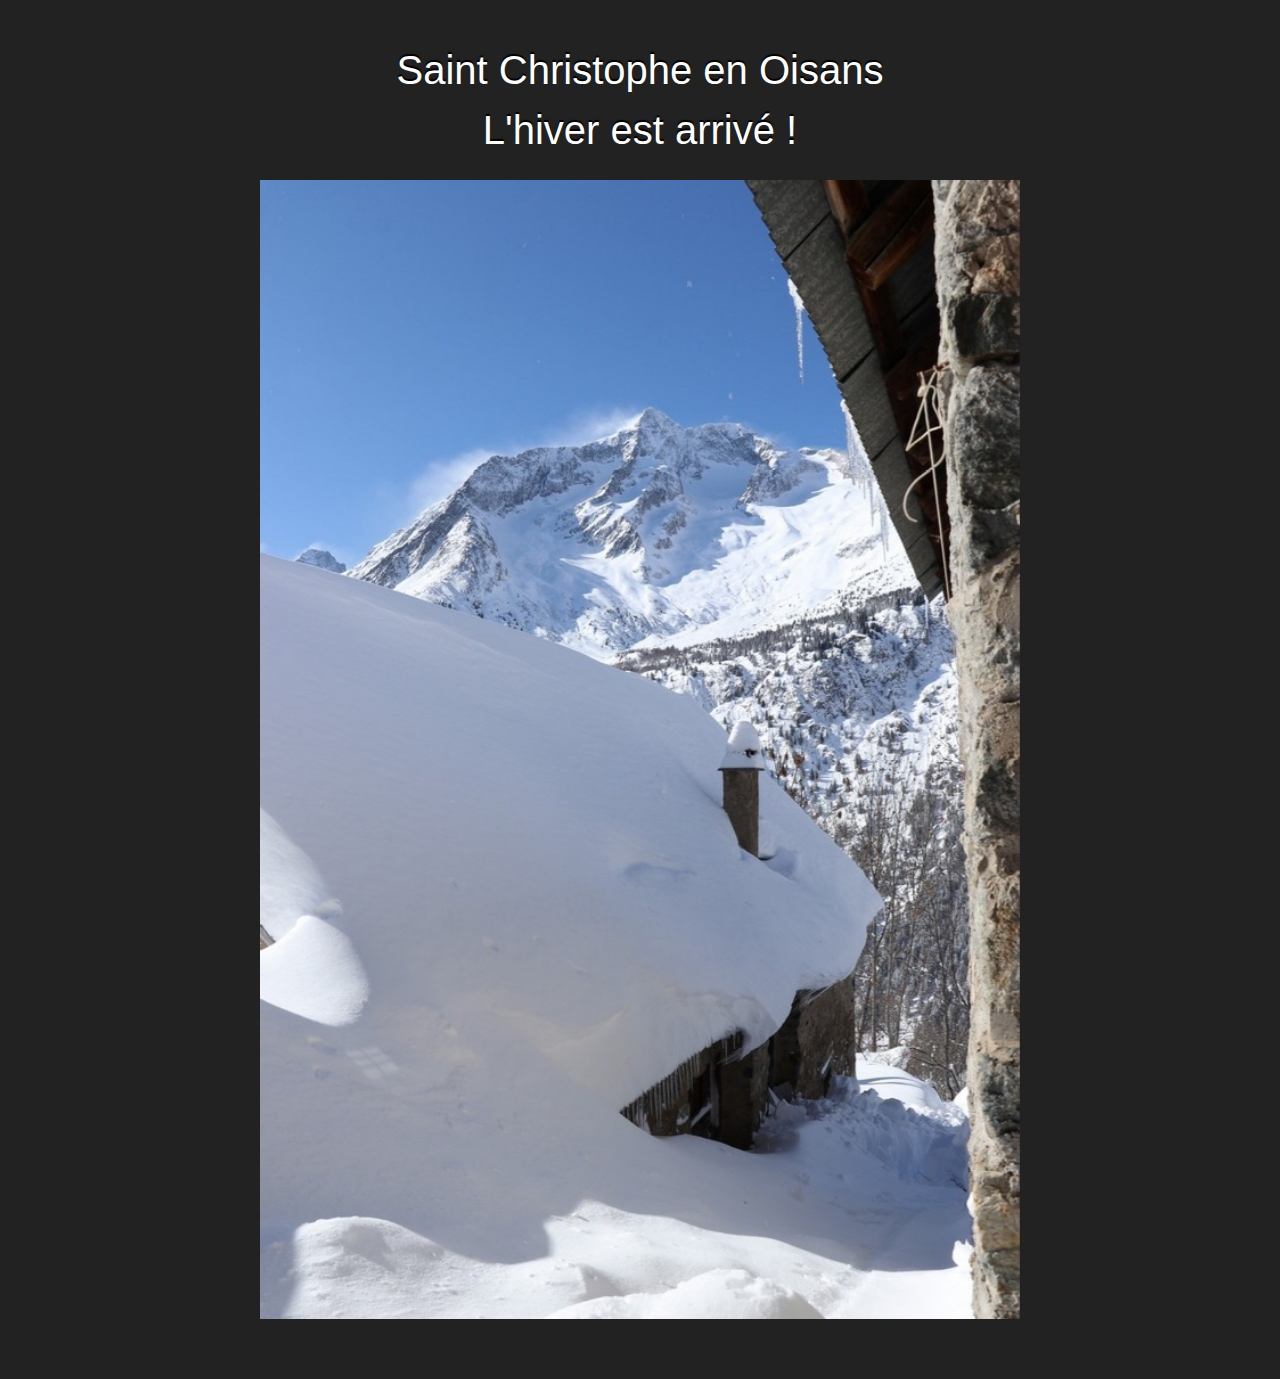
==== index.html @ 2e5fb3c1 "Add files via upload" ====
<!DOCTYPE html>
<html lang="en">
<head>
  <meta charset="utf-8">
  <title>Saint Christophe en Oisans</title>
  <meta name="viewport" content="width=device-width,initial-scale=1">
  <link rel="stylesheet" href="./responsiveslides.css">
  <link rel="stylesheet" href="demo.css">
  <script src="./jquery.min.js"></script>
  <script src="./responsiveslides.min.js"></script>
  <script>
    // You can also use "$(window).load(function() {"
    $(function () {

      // Slideshow 1
      $("#slider1").responsiveSlides({
        maxwidth: 1600,
        speed: 1000,
        timeout: 4000,          // Integer: Time between slide transitions, in milliseconds
      });



    });
  </script>
</head>
<body>
  <div id="wrapper">
    <h1>Saint Christophe en Oisans</h1>
    <h1>L'hiver est arrivé !</h1>
    <br>



    <!-- Slideshow 1 -->
    <ul class="rslides" id="slider1">
      <li><img src="a1.jpg" alt=""></li>
      <li><img src="a2.jpg" alt=""></li>
      <li><img src="a3.jpg" alt=""></li>
      <li><img src="a4.jpg" alt=""></li>
      <li><img src="a5.jpg" alt=""></li>
      <li><img src="a6.jpg" alt=""></li>
      <li><img src="a7.jpg" alt=""></li>
      <li><img src="a8.jpg" alt=""></li>
      <li><img src="a9.jpg" alt=""><p class="caption" style="text-align: center;">LA BURLE !</p></li>
      <li><img src="a10.jpg" alt=""></li>
      <li><img src="a12.jpg" alt=""></li>
      <li><img src="a13.jpg" alt=""></li>
      <li><img src="a13b.jpg" alt=""></li>
      <li><img src="a14.jpg" alt=""></li>
      <li><img src="a15.jpg" alt=""></li>
      <li><img src="a16.jpg" alt=""></li>
      <li><img src="a17.jpg" alt=""></li>
      <li><img src="a18.jpg" alt=""></li>
      <li><img src="a19.jpg" alt=""></li>
      <li><img src="a20.jpg" alt=""></li>
      <li><img src="a21.jpg" alt=""></li>
      <li><img src="a22.jpg" alt=""></li>
      <li><img src="a23.jpg" alt=""></li>
      <li><img src="a24.jpg" alt=""></li>
      <li><img src="a25.jpg" alt=""></li>
      <li><img src="a26.jpg" alt=""></li>
      <li><img src="a27.jpg" alt=""></li>
      <li><img src="a28.jpg" alt=""></li>
      <li><img src="a29.jpg" alt=""></li>
      <li><img src="a30.jpg" alt=""></li>
      <li><img src="a31.jpg" alt=""><p class="caption" style="text-align: center;">On est bien au chaud...</p></li>

    </ul>


</div>
</body>
</html>
---- responsiveslides.css ----
/*! http://responsiveslides.com v1.55 by @viljamis */

.rslides {
  position: relative;
  list-style: none;
  overflow: hidden;
  width: 100%;
  padding: 0;
  margin: 0;
  }

.rslides li {
  -webkit-backface-visibility: hidden;
  position: absolute;
  display: none;
  width: 100%;
  left: 0;
  top: 0;
  }

.rslides li:first-child {
  position: relative;
  display: block;
  float: left;
  }

.rslides img {
  display: block;
  height: auto;
  float: left;
  width: 100%;
  border: 0;
  }
---- demo.css ----
* {
  margin: 0;
  padding: 0;
}

html {
  background: #222 url("images/bg.png") repeat;
}

body {
  _width: 70%;
  color: #888;
  font: 14px/20px Helvetica, Arial, sans-serif;
  margin: 20px auto 0;
  max-width: 800px;
  text-align: center;
  text-shadow: 0 -2px 1px #000;
  -webkit-font-smoothing: antialiased;
  }

h1 {
  font: 40px/60px "Helvetica Neue", Helvetica, Arial, sans-serif;
  color: #fff;
  font-weight: 200;
  }

h2 {
  font: 16px/20px "Helvetica Neue", Helvetica, Arial, sans-serif;
  margin-bottom: 40px;
  }

#wrapper {
  padding: 20px;
  }

p,h3,h4,pre {
  text-align: left;
  max-width: 540px;
  margin: 0 auto 20px;
  }

.rslides {
  margin: 0 auto 40px;
  }

#slider2,
#slider3 {
  box-shadow: none;
  -moz-box-shadow: none;
  -webkit-box-shadow: none;
  margin: 0 auto;
  }

.rslides_tabs {
  list-style: none;
  padding: 0;
  background: rgba(0,0,0,.25);
  box-shadow: 0 0 1px rgba(255,255,255,.3), inset 0 0 5px rgba(0,0,0,1.0);
  -moz-box-shadow: 0 0 1px rgba(255,255,255,.3), inset 0 0 5px rgba(0,0,0,1.0);
  -webkit-box-shadow: 0 0 1px rgba(255,255,255,.3), inset 0 0 5px rgba(0,0,0,1.0);
  font-size: 18px;
  list-style: none;
  margin: 0 auto 50px;
  max-width: 540px;
  padding: 10px 0;
  text-align: center;
  width: 100%;
  }

.rslides_tabs li {
  display: inline;
  float: none;
  margin-right: 1px;
  }

.rslides_tabs a {
  width: auto;
  line-height: 20px;
  padding: 9px 20px;
  height: auto;
  background: transparent;
  display: inline;
  }

.rslides_tabs li:first-child {
  margin-left: 0;
  }

.rslides_tabs .rslides_here a {
  background: rgba(255,255,255,.1);
  color: #fff;
  font-weight: bold;
  }

a {
  color: #fff;
  text-decoration: none;
  }

#download {
  background: #333;
  background: rgba(255,255,255,.1);
  border: 1px solid rgba(255,255,255,.1);
  border-radius: 5px;
  -moz-border-radius: 5px;
  -webkit-border-radius: 5px;
  display: block;
  font-size: 20px;
  font-weight: bold;
  margin: 60px auto;
  max-width: 500px;
  padding: 20px;
  }

#download:hover {
  background: rgba(255,255,255,.15);
  }

.footer {
  font-size: 11px;
  }

/* Callback example */

h3 {
  font: 20px/30px "Helvetica Neue", Helvetica, Arial, sans-serif;
  text-align: center;
  color: #fff;
  }

.events {
  list-style: none;
  }

.callbacks_container {
  margin-bottom: 50px;
  position: relative;
  float: left;
  width: 100%;
  }

.callbacks {
  position: relative;
  list-style: none;
  overflow: hidden;
  width: 100%;
  padding: 0;
  margin: 0;
  }

.callbacks li {
  position: absolute;
  width: 100%;
  left: 0;
  top: 0;
  }

.callbacks img {
  display: block;
  position: relative;
  z-index: 1;
  height: auto;
  width: 100%;
  border: 0;
  }

.callbacks .caption {
  display: block;
  position: absolute;
  z-index: 2;
  font-size: 20px;
  text-shadow: none;
  color: #fff;
  background: #000;
  background: rgba(0,0,0, .8);
  left: 0;
  right: 0;
  bottom: 0;
  padding: 10px 20px;
  margin: 0;
  max-width: none;
  }

.callbacks_nav {
  position: absolute;
  -webkit-tap-highlight-color: rgba(0,0,0,0);
  top: 52%;
  left: 0;
  opacity: 0.7;
  z-index: 3;
  text-indent: -9999px;
  overflow: hidden;
  text-decoration: none;
  height: 61px;
  width: 38px;
  background: transparent url("themes/themes.gif") no-repeat left top;
  margin-top: -45px;
  }

.callbacks_nav:active {
  opacity: 1.0;
  }

.callbacks_nav.next {
  left: auto;
  background-position: right top;
  right: 0;
  }

#slider3-pager a {
  display: inline-block;
}

#slider3-pager img {
  float: left;
}

#slider3-pager .rslides_here a {
  background: transparent;
  box-shadow: 0 0 0 2px #666;
}

#slider3-pager a {
  padding: 0;
}

@media screen and (max-width: 600px) {
  h1 {
    font: 24px/50px "Helvetica Neue", Helvetica, Arial, sans-serif;
    }
  .callbacks_nav {
    top: 47%;
    }
  }
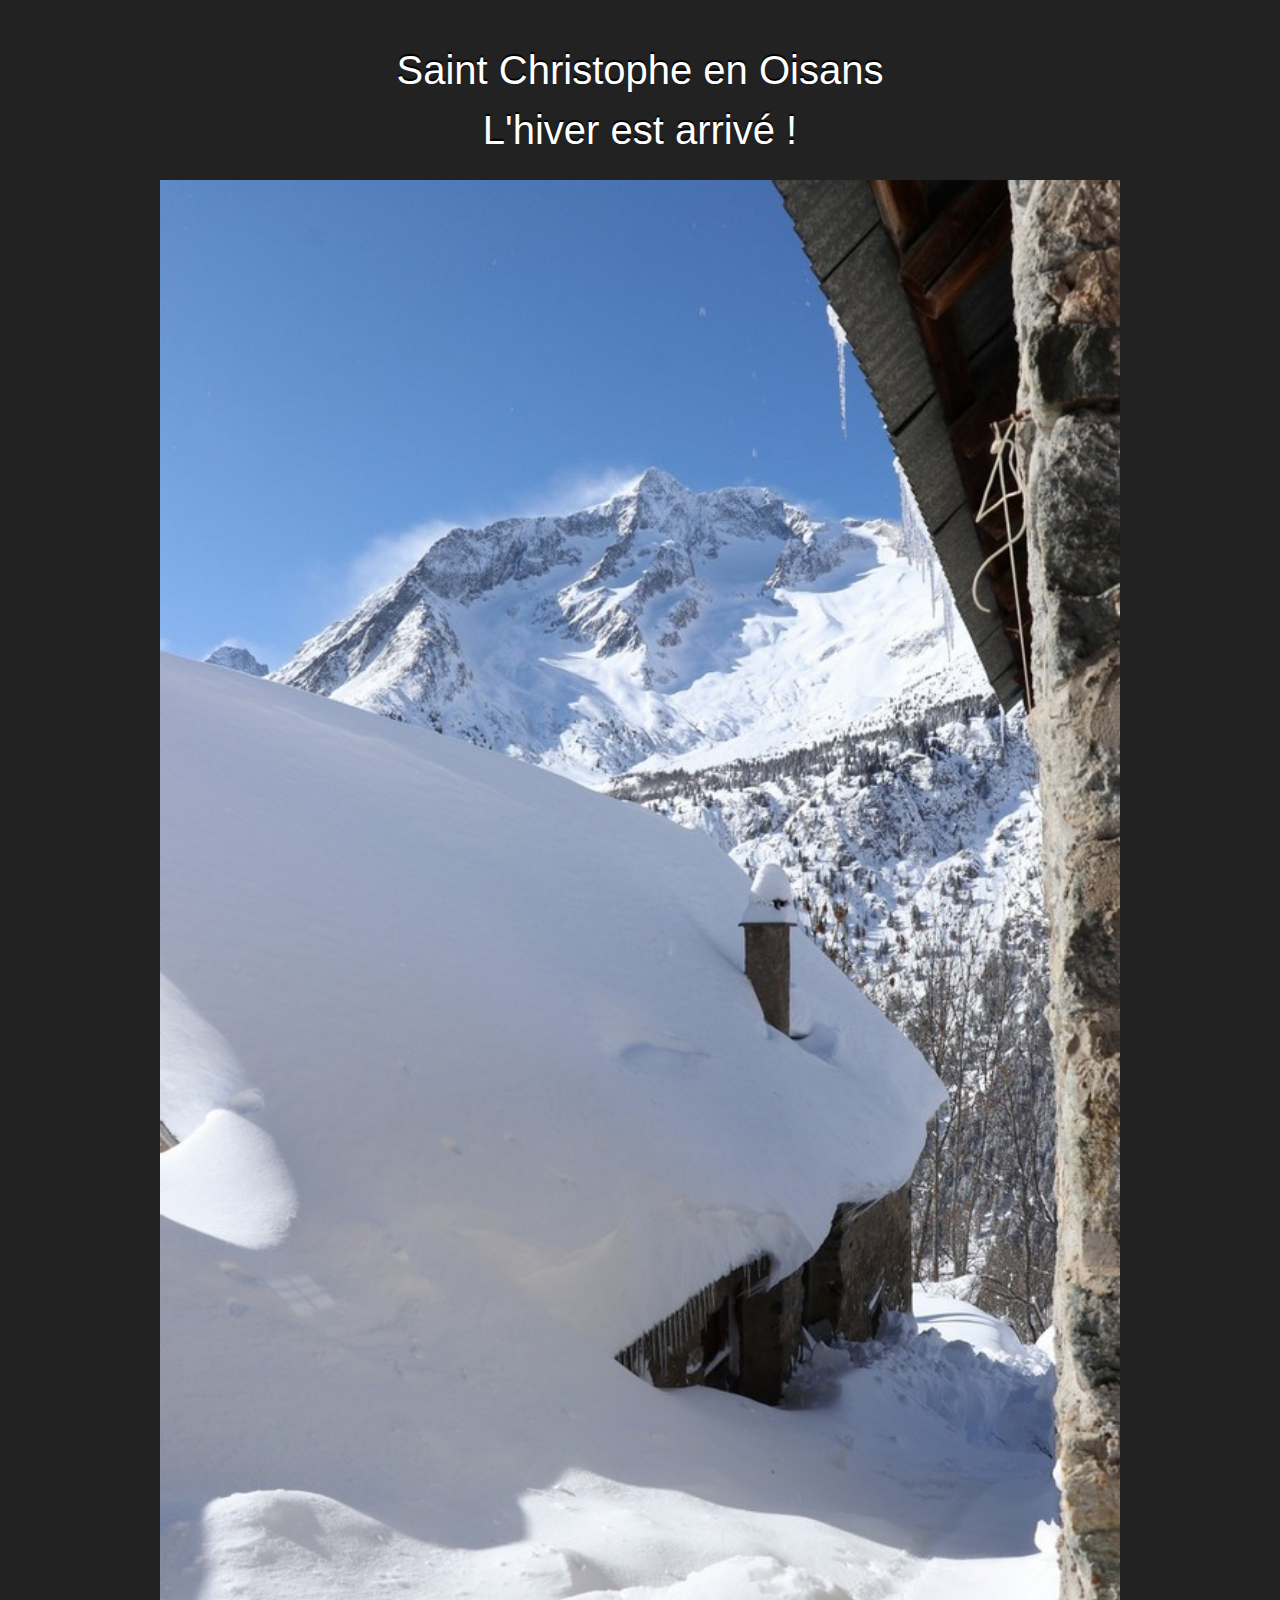
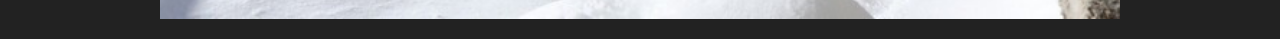
==== commit a3e4aa67: "Add files via upload" ====
--- a/index.html
+++ b/index.html
@@ -1,74 +1,63 @@
-<!DOCTYPE html>
-<html lang="en">
-<head>
-  <meta charset="utf-8">
-  <title>Saint Christophe en Oisans</title>
-  <meta name="viewport" content="width=device-width,initial-scale=1">
-  <link rel="stylesheet" href="./responsiveslides.css">
-  <link rel="stylesheet" href="demo.css">
-  <script src="./jquery.min.js"></script>
-  <script src="./responsiveslides.min.js"></script>
-  <script>
-    // You can also use "$(window).load(function() {"
-    $(function () {
-
-      // Slideshow 1
-      $("#slider1").responsiveSlides({
-        maxwidth: 1600,
-        speed: 1000,
-        timeout: 4000,          // Integer: Time between slide transitions, in milliseconds
-      });
-
-
-
-    });
-  </script>
-</head>
-<body>
-  <div id="wrapper">
-    <h1>Saint Christophe en Oisans</h1>
-    <h1>L'hiver est arrivé !</h1>
-    <br>
-
-
-
-    <!-- Slideshow 1 -->
-    <ul class="rslides" id="slider1">
-      <li><img src="a1.jpg" alt=""></li>
-      <li><img src="a2.jpg" alt=""></li>
-      <li><img src="a3.jpg" alt=""></li>
-      <li><img src="a4.jpg" alt=""></li>
-      <li><img src="a5.jpg" alt=""></li>
-      <li><img src="a6.jpg" alt=""></li>
-      <li><img src="a7.jpg" alt=""></li>
-      <li><img src="a8.jpg" alt=""></li>
-      <li><img src="a9.jpg" alt=""><p class="caption" style="text-align: center;">LA BURLE !</p></li>
-      <li><img src="a10.jpg" alt=""></li>
-      <li><img src="a12.jpg" alt=""></li>
-      <li><img src="a13.jpg" alt=""></li>
-      <li><img src="a13b.jpg" alt=""></li>
-      <li><img src="a14.jpg" alt=""></li>
-      <li><img src="a15.jpg" alt=""></li>
-      <li><img src="a16.jpg" alt=""></li>
-      <li><img src="a17.jpg" alt=""></li>
-      <li><img src="a18.jpg" alt=""></li>
-      <li><img src="a19.jpg" alt=""></li>
-      <li><img src="a20.jpg" alt=""></li>
-      <li><img src="a21.jpg" alt=""></li>
-      <li><img src="a22.jpg" alt=""></li>
-      <li><img src="a23.jpg" alt=""></li>
-      <li><img src="a24.jpg" alt=""></li>
-      <li><img src="a25.jpg" alt=""></li>
-      <li><img src="a26.jpg" alt=""></li>
-      <li><img src="a27.jpg" alt=""></li>
-      <li><img src="a28.jpg" alt=""></li>
-      <li><img src="a29.jpg" alt=""></li>
-      <li><img src="a30.jpg" alt=""></li>
-      <li><img src="a31.jpg" alt=""><p class="caption" style="text-align: center;">On est bien au chaud...</p></li>
-
-    </ul>
-
-
-</div>
-</body>
-</html>
+<!DOCTYPE html>
+<html lang="en">
+<head>
+    <meta charset="UTF-8">
+    <meta name="viewport" content="width=device-width, initial-scale=1.0">
+    <link rel="stylesheet" href="style.css">
+    <script src="./jquery.min.js"></script>
+    <script src="./responsiveslides.min.js"></script>
+    <title>Document</title>
+    <script>
+          $(function () {
+
+            // Slideshow 1
+            $("#slider1").responsiveSlides({
+              maxwidth: 960,
+              speed: 1000,
+              timeout: 4000          // Integer: Time between slide transitions, in milliseconds
+            });
+        });
+            </script>
+</head>
+<body>
+    <div id="wrapper">
+    <h1>Saint Christophe en Oisans</h1>
+    <h1>L'hiver est arrivé !</h1>
+    <br>
+
+
+          <!-- Slideshow 1 -->
+    <ul class="rslides" id="slider1">
+      <li><img src="images/a1.jpg" alt=""></li>
+      <li><img src="images/a2.jpg" alt=""></li>
+      <li><img src="images/a3.jpg" alt=""></li>
+      <li><img src="images/a4.jpg" alt=""></li>
+      <li><img src="images/a5.jpg" alt=""></li>
+      <li><img src="images/a6.jpg" alt=""></li>
+      <li><img src="images/a8.jpg" alt=""></li>
+      <li><img src="images/a9.jpg" alt=""><p class="caption" style="text-align: center;">LA BURLE !</p></li>
+      <li><img src="images/a10.jpg" alt=""></li>
+      <li><img src="images/a12.jpg" alt=""></li>
+      <li><img src="images/a13.jpg" alt=""></li>
+      <li><img src="images/a14.jpg" alt=""></li>
+      <li><img src="images/a15.jpg" alt=""></li>
+      <li><img src="images/a16.jpg" alt=""></li>
+      <li><img src="images/a17.jpg" alt=""></li>
+      <li><img src="images/a18.jpg" alt=""></li>
+      <li><img src="images/a19.jpg" alt=""></li>
+      <li><img src="images/a20.jpg" alt=""></li>
+      <li><img src="images/a21.jpg" alt=""></li>
+      <li><img src="images/a22.jpg" alt=""></li>
+      <li><img src="images/a23.jpg" alt=""></li>
+      <li><img src="images/a24.jpg" alt=""></li>
+      <li><img src="images/a25.jpg" alt=""></li>
+      <li><img src="images/a26.jpg" alt=""></li>
+      <li><img src="images/a28.jpg" alt=""></li>
+      <li><img src="images/a29.jpg" alt=""></li>
+      <li><img src="images/a30.jpg" alt=""></li>
+      <li><img src="images/a31.jpg" alt=""><p class="caption" style="text-align: center;">On est bien au chaud...</p></li>
+
+    </ul>
+</div>
+</body>
+</html>--- a/style.css
+++ b/style.css
@@ -0,0 +1,79 @@
+
+* {
+    margin: 0;
+    padding: 0;
+  }
+  
+  html {
+    background: #222;
+  }
+  
+  body {
+    _width: 70%;
+    color: #888;
+    font: 14px/20px Helvetica, Arial, sans-serif;
+    margin: 20px auto 0;
+    max-width: 1200px;
+    text-align: center;
+    text-shadow: 0 -2px 1px #000;
+    -webkit-font-smoothing: antialiased;
+    }
+
+  h1 {
+    font: 40px/60px "Helvetica Neue", Helvetica, Arial, sans-serif;
+    color: #fff;
+    font-weight: 200;
+    }
+  
+  h2 {
+    font: 16px/20px "Helvetica Neue", Helvetica, Arial, sans-serif;
+    margin-bottom: 40px;
+    }
+#wrapper {
+    padding: 20px;
+        }
+
+.rslides {
+    position: relative;
+    list-style: none;
+    overflow: hidden;
+    width: 100%;
+    padding: 0;
+    margin: 0;
+    }
+    #slider1 {
+        box-shadow: none;
+        -moz-box-shadow: none;
+        -webkit-box-shadow: none;
+        margin: 0 auto;
+        }
+  .rslides li {
+    position: absolute;
+    display: none;
+    width: 100%;
+    left: 0;
+    top: 0;
+    }
+  
+  .rslides li:first-child {
+    position: relative;
+    display: block;
+    float: left;
+    }
+  
+  .rslides img {
+    display: block;
+    height: auto;
+    float: left;
+    width: 100%;
+    border: 0;
+        height: 100%;
+
+    }
+
+
+    @media screen and (max-width: 600px) {
+        h1 {
+          font: 24px/50px "Helvetica Neue", Helvetica, Arial, sans-serif;
+          }
+        }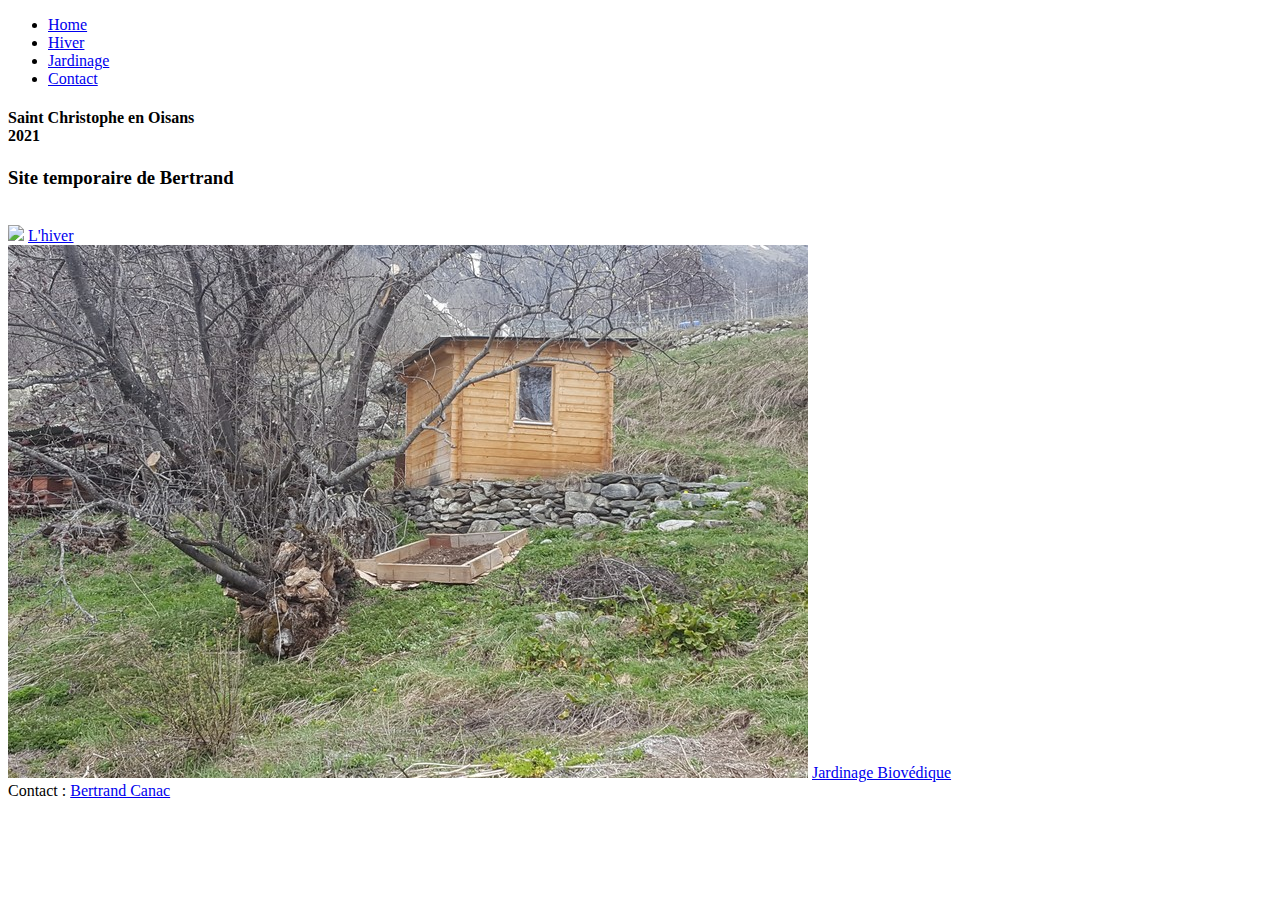
==== commit cbe98013: "Add files via upload" ====
--- a/index.html
+++ b/index.html
@@ -1,63 +1,85 @@
-<!DOCTYPE html>
-<html lang="en">
-<head>
-    <meta charset="UTF-8">
-    <meta name="viewport" content="width=device-width, initial-scale=1.0">
-    <link rel="stylesheet" href="style.css">
-    <script src="./jquery.min.js"></script>
-    <script src="./responsiveslides.min.js"></script>
-    <title>Document</title>
-    <script>
-          $(function () {
-
-            // Slideshow 1
-            $("#slider1").responsiveSlides({
-              maxwidth: 960,
-              speed: 1000,
-              timeout: 4000          // Integer: Time between slide transitions, in milliseconds
-            });
-        });
-            </script>
-</head>
-<body>
-    <div id="wrapper">
-    <h1>Saint Christophe en Oisans</h1>
-    <h1>L'hiver est arrivé !</h1>
-    <br>
-
-
-          <!-- Slideshow 1 -->
-    <ul class="rslides" id="slider1">
-      <li><img src="images/a1.jpg" alt=""></li>
-      <li><img src="images/a2.jpg" alt=""></li>
-      <li><img src="images/a3.jpg" alt=""></li>
-      <li><img src="images/a4.jpg" alt=""></li>
-      <li><img src="images/a5.jpg" alt=""></li>
-      <li><img src="images/a6.jpg" alt=""></li>
-      <li><img src="images/a8.jpg" alt=""></li>
-      <li><img src="images/a9.jpg" alt=""><p class="caption" style="text-align: center;">LA BURLE !</p></li>
-      <li><img src="images/a10.jpg" alt=""></li>
-      <li><img src="images/a12.jpg" alt=""></li>
-      <li><img src="images/a13.jpg" alt=""></li>
-      <li><img src="images/a14.jpg" alt=""></li>
-      <li><img src="images/a15.jpg" alt=""></li>
-      <li><img src="images/a16.jpg" alt=""></li>
-      <li><img src="images/a17.jpg" alt=""></li>
-      <li><img src="images/a18.jpg" alt=""></li>
-      <li><img src="images/a19.jpg" alt=""></li>
-      <li><img src="images/a20.jpg" alt=""></li>
-      <li><img src="images/a21.jpg" alt=""></li>
-      <li><img src="images/a22.jpg" alt=""></li>
-      <li><img src="images/a23.jpg" alt=""></li>
-      <li><img src="images/a24.jpg" alt=""></li>
-      <li><img src="images/a25.jpg" alt=""></li>
-      <li><img src="images/a26.jpg" alt=""></li>
-      <li><img src="images/a28.jpg" alt=""></li>
-      <li><img src="images/a29.jpg" alt=""></li>
-      <li><img src="images/a30.jpg" alt=""></li>
-      <li><img src="images/a31.jpg" alt=""><p class="caption" style="text-align: center;">On est bien au chaud...</p></li>
-
-    </ul>
-</div>
-</body>
-</html>+<!DOCTYPE html>
+<html lang="en">
+<head>
+
+  <!-- Basic Page Needs
+  –––––––––––––––––––––––––––––––––––––––––––––––––– -->
+  <meta charset="utf-8">
+  <title>Bertrand</title>
+  <meta name="description" content="">
+  <meta name="author" content="">
+
+  <!-- Mobile Specific Metas
+  –––––––––––––––––––––––––––––––––––––––––––––––––– -->
+  <meta name="viewport" content="width=device-width, initial-scale=1">
+
+  <!-- FONT
+  –––––––––––––––––––––––––––––––––––––––––––––––––– -->
+  <link href="//fonts.googleapis.com/css?family=Raleway:400,300,600" rel="stylesheet" type="text/css">
+
+  <!-- CSS
+  –––––––––––––––––––––––––––––––––––––––––––––––––– -->
+  <link rel="stylesheet" href="css/normalize.css">
+  <link rel="stylesheet" href="css/skeleton.css">
+  <link rel="stylesheet" href="css/style.css">
+
+  <!-- Favicon
+  –––––––––––––––––––––––––––––––––––––––––––––––––– -->
+  <link rel="icon" type="image/png" href="images/favicon.png">
+
+</head>
+<body>
+
+  <!-- Primary Page Layout
+  –––––––––––––––––––––––––––––––––––––––––––––––––– -->
+  <!-- <div class="container">
+    <div class="row">
+      <div class="one-half column" style="margin-top: 25%">
+        <h4>Basic Page</h4>
+        <p>This index.html page is a placeholder with the CSS, font and favicon. It's just waiting for you to add some content! If you need some help hit up the <a href="http://www.getskeleton.com">Skeleton documentation</a>.</p>
+      </div>
+    </div>
+  </div> -->
+  <header>
+<div class="container">
+    <!--Navigation-->
+    <div class="band navigation">
+      <nav class="container primary">
+          <div class="twelve columns">
+              <ul>
+                  <li><a href="index.html">Home</a></li>
+                  <li><a href="hiver.html">Hiver</a></li>
+                  <li><a href="jardin.html">Jardinage</a></li>
+                  <li><a href="#">Contact</a></li>
+              </ul>
+          </div>
+      </nav>
+  </div>
+      <div class="row">
+          <h4 class="hero-heading">Saint Christophe en Oisans
+            <br>2021</h4>
+          </div>
+    </header>
+  </div>
+
+<h3 class="titre">Site temporaire de Bertrand</h3>
+<br>
+    <div class="container">
+      <div class="row">
+        <div class="one-half column">
+          <img class="u-max-full-width" src="images/h1.jpg">
+          <a href="hiver.html">L'hiver</a>
+        </div>
+        <div class="one-half column">
+          <img class="u-max-full-width" src="images/j4_cr.jpg">
+          <a href="jardin.html">Jardinage Biovédique</a>
+        </div>
+      </div>
+  </div>
+  <footer>
+    Contact : <a href="mailto:bertos@gmx.com">Bertrand Canac</a>
+  </footer>
+<!-- End Document
+  –––––––––––––––––––––––––––––––––––––––––––––––––– -->
+</body>
+</html>
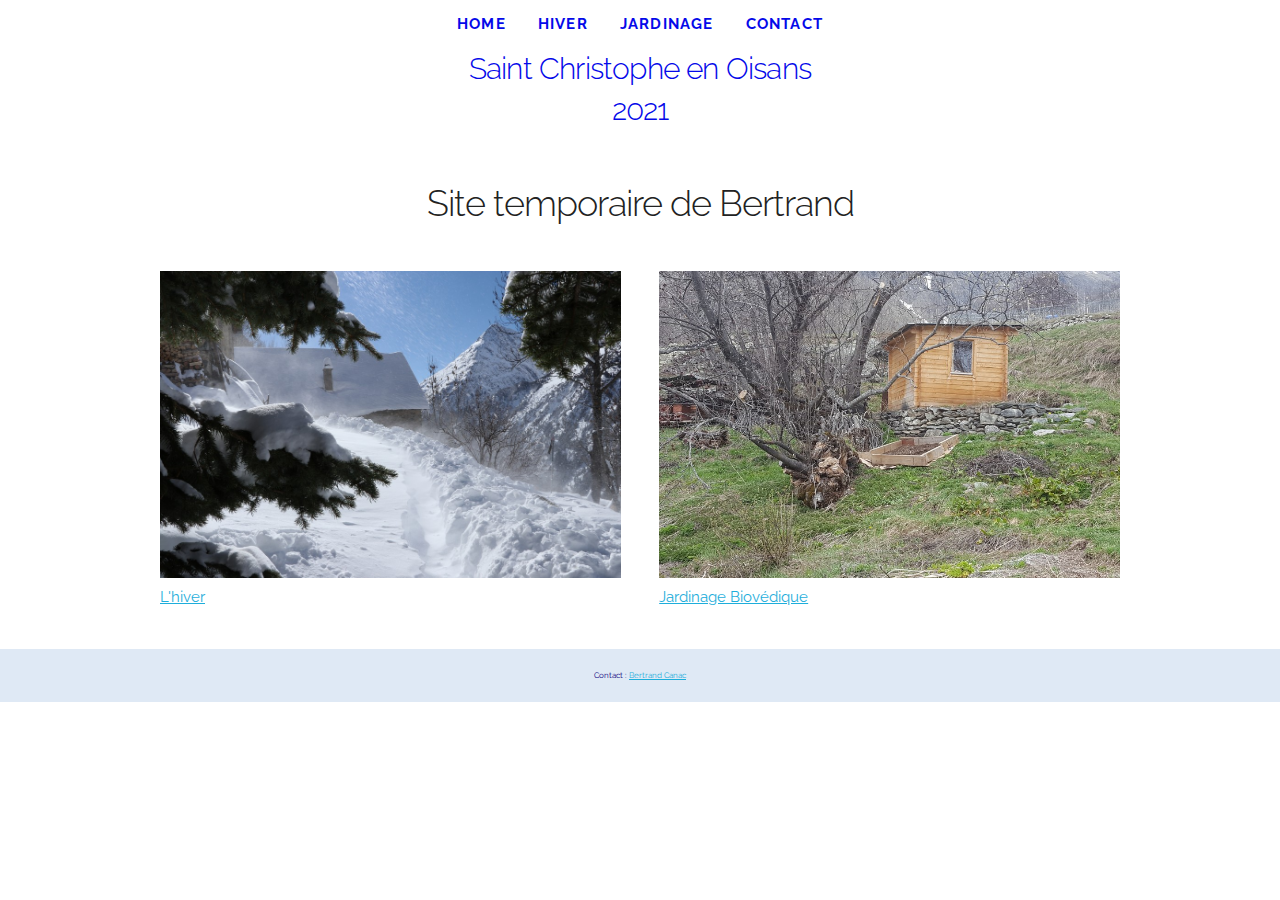
==== commit 646e94fc: "Update index.html" ====
--- a/index.html
+++ b/index.html
@@ -67,7 +67,7 @@
     <div class="container">
       <div class="row">
         <div class="one-half column">
-          <img class="u-max-full-width" src="images/h1.jpg">
+          <img class="u-max-full-width" src="images/a21.jpg">
           <a href="hiver.html">L'hiver</a>
         </div>
         <div class="one-half column">
--- a/css/skeleton.css
+++ b/css/skeleton.css
@@ -0,0 +1,418 @@
+/*
+* Skeleton V2.0.4
+* Copyright 2014, Dave Gamache
+* www.getskeleton.com
+* Free to use under the MIT license.
+* http://www.opensource.org/licenses/mit-license.php
+* 12/29/2014
+*/
+
+
+/* Table of contents
+––––––––––––––––––––––––––––––––––––––––––––––––––
+- Grid
+- Base Styles
+- Typography
+- Links
+- Buttons
+- Forms
+- Lists
+- Code
+- Tables
+- Spacing
+- Utilities
+- Clearing
+- Media Queries
+*/
+
+
+/* Grid
+–––––––––––––––––––––––––––––––––––––––––––––––––– */
+.container {
+  position: relative;
+  width: 100%;
+  max-width: 960px;
+  margin: 0 auto;
+  padding: 0 20px;
+  box-sizing: border-box; }
+.column,
+.columns {
+  width: 100%;
+  float: left;
+  box-sizing: border-box; }
+
+/* For devices larger than 400px */
+@media (min-width: 400px) {
+  .container {
+    width: 85%;
+    padding: 0; }
+}
+
+/* For devices larger than 550px */
+@media (min-width: 550px) {
+  .container {
+    width: 80%; }
+  .column,
+  .columns {
+    margin-left: 4%; }
+  .column:first-child,
+  .columns:first-child {
+    margin-left: 0; }
+
+  .one.column,
+  .one.columns                    { width: 4.66666666667%; }
+  .two.columns                    { width: 13.3333333333%; }
+  .three.columns                  { width: 22%;            }
+  .four.columns                   { width: 30.6666666667%; }
+  .five.columns                   { width: 39.3333333333%; }
+  .six.columns                    { width: 48%;            }
+  .seven.columns                  { width: 56.6666666667%; }
+  .eight.columns                  { width: 65.3333333333%; }
+  .nine.columns                   { width: 74.0%;          }
+  .ten.columns                    { width: 82.6666666667%; }
+  .eleven.columns                 { width: 91.3333333333%; }
+  .twelve.columns                 { width: 100%; margin-left: 0; }
+
+  .one-third.column               { width: 30.6666666667%; }
+  .two-thirds.column              { width: 65.3333333333%; }
+
+  .one-half.column                { width: 48%; }
+
+  /* Offsets */
+  .offset-by-one.column,
+  .offset-by-one.columns          { margin-left: 8.66666666667%; }
+  .offset-by-two.column,
+  .offset-by-two.columns          { margin-left: 17.3333333333%; }
+  .offset-by-three.column,
+  .offset-by-three.columns        { margin-left: 26%;            }
+  .offset-by-four.column,
+  .offset-by-four.columns         { margin-left: 34.6666666667%; }
+  .offset-by-five.column,
+  .offset-by-five.columns         { margin-left: 43.3333333333%; }
+  .offset-by-six.column,
+  .offset-by-six.columns          { margin-left: 52%;            }
+  .offset-by-seven.column,
+  .offset-by-seven.columns        { margin-left: 60.6666666667%; }
+  .offset-by-eight.column,
+  .offset-by-eight.columns        { margin-left: 69.3333333333%; }
+  .offset-by-nine.column,
+  .offset-by-nine.columns         { margin-left: 78.0%;          }
+  .offset-by-ten.column,
+  .offset-by-ten.columns          { margin-left: 86.6666666667%; }
+  .offset-by-eleven.column,
+  .offset-by-eleven.columns       { margin-left: 95.3333333333%; }
+
+  .offset-by-one-third.column,
+  .offset-by-one-third.columns    { margin-left: 34.6666666667%; }
+  .offset-by-two-thirds.column,
+  .offset-by-two-thirds.columns   { margin-left: 69.3333333333%; }
+
+  .offset-by-one-half.column,
+  .offset-by-one-half.columns     { margin-left: 52%; }
+
+}
+
+
+/* Base Styles
+–––––––––––––––––––––––––––––––––––––––––––––––––– */
+/* NOTE
+html is set to 62.5% so that all the REM measurements throughout Skeleton
+are based on 10px sizing. So basically 1.5rem = 15px :) */
+html {
+  font-size: 62.5%; }
+body {
+  font-size: 1.5em; /* currently ems cause chrome bug misinterpreting rems on body element */
+  line-height: 1.6;
+  font-weight: 400;
+  font-family: "Raleway", "HelveticaNeue", "Helvetica Neue", Helvetica, Arial, sans-serif;
+  color: #222; }
+
+
+/* Typography
+–––––––––––––––––––––––––––––––––––––––––––––––––– */
+h1, h2, h3, h4, h5, h6 {
+  margin-top: 0;
+  margin-bottom: 2rem;
+  font-weight: 300; }
+h1 { font-size: 4.0rem; line-height: 1.2;  letter-spacing: -.1rem;}
+h2 { font-size: 3.6rem; line-height: 1.25; letter-spacing: -.1rem; }
+h3 { font-size: 3.0rem; line-height: 1.3;  letter-spacing: -.1rem; }
+h4 { font-size: 2.4rem; line-height: 1.35; letter-spacing: -.08rem; }
+h5 { font-size: 1.8rem; line-height: 1.5;  letter-spacing: -.05rem; }
+h6 { font-size: 1.5rem; line-height: 1.6;  letter-spacing: 0; }
+
+/* Larger than phablet */
+@media (min-width: 550px) {
+  h1 { font-size: 5.0rem; }
+  h2 { font-size: 4.2rem; }
+  h3 { font-size: 3.6rem; }
+  h4 { font-size: 3.0rem; }
+  h5 { font-size: 2.4rem; }
+  h6 { font-size: 1.5rem; }
+}
+
+p {
+  margin-top: 0; }
+
+
+/* Links
+–––––––––––––––––––––––––––––––––––––––––––––––––– */
+a {
+  color: #1EAEDB; }
+a:hover {
+  color: #0FA0CE; }
+
+
+/* Buttons
+–––––––––––––––––––––––––––––––––––––––––––––––––– */
+.button,
+button,
+input[type="submit"],
+input[type="reset"],
+input[type="button"] {
+  display: inline-block;
+  height: 38px;
+  padding: 0 30px;
+  color: #555;
+  text-align: center;
+  font-size: 11px;
+  font-weight: 600;
+  line-height: 38px;
+  letter-spacing: .1rem;
+  text-transform: uppercase;
+  text-decoration: none;
+  white-space: nowrap;
+  background-color: transparent;
+  border-radius: 4px;
+  border: 1px solid #bbb;
+  cursor: pointer;
+  box-sizing: border-box; }
+.button:hover,
+button:hover,
+input[type="submit"]:hover,
+input[type="reset"]:hover,
+input[type="button"]:hover,
+.button:focus,
+button:focus,
+input[type="submit"]:focus,
+input[type="reset"]:focus,
+input[type="button"]:focus {
+  color: #333;
+  border-color: #888;
+  outline: 0; }
+.button.button-primary,
+button.button-primary,
+input[type="submit"].button-primary,
+input[type="reset"].button-primary,
+input[type="button"].button-primary {
+  color: #FFF;
+  background-color: #33C3F0;
+  border-color: #33C3F0; }
+.button.button-primary:hover,
+button.button-primary:hover,
+input[type="submit"].button-primary:hover,
+input[type="reset"].button-primary:hover,
+input[type="button"].button-primary:hover,
+.button.button-primary:focus,
+button.button-primary:focus,
+input[type="submit"].button-primary:focus,
+input[type="reset"].button-primary:focus,
+input[type="button"].button-primary:focus {
+  color: #FFF;
+  background-color: #1EAEDB;
+  border-color: #1EAEDB; }
+
+
+/* Forms
+–––––––––––––––––––––––––––––––––––––––––––––––––– */
+input[type="email"],
+input[type="number"],
+input[type="search"],
+input[type="text"],
+input[type="tel"],
+input[type="url"],
+input[type="password"],
+textarea,
+select {
+  height: 38px;
+  padding: 6px 10px; /* The 6px vertically centers text on FF, ignored by Webkit */
+  background-color: #fff;
+  border: 1px solid #D1D1D1;
+  border-radius: 4px;
+  box-shadow: none;
+  box-sizing: border-box; }
+/* Removes awkward default styles on some inputs for iOS */
+input[type="email"],
+input[type="number"],
+input[type="search"],
+input[type="text"],
+input[type="tel"],
+input[type="url"],
+input[type="password"],
+textarea {
+  -webkit-appearance: none;
+     -moz-appearance: none;
+          appearance: none; }
+textarea {
+  min-height: 65px;
+  padding-top: 6px;
+  padding-bottom: 6px; }
+input[type="email"]:focus,
+input[type="number"]:focus,
+input[type="search"]:focus,
+input[type="text"]:focus,
+input[type="tel"]:focus,
+input[type="url"]:focus,
+input[type="password"]:focus,
+textarea:focus,
+select:focus {
+  border: 1px solid #33C3F0;
+  outline: 0; }
+label,
+legend {
+  display: block;
+  margin-bottom: .5rem;
+  font-weight: 600; }
+fieldset {
+  padding: 0;
+  border-width: 0; }
+input[type="checkbox"],
+input[type="radio"] {
+  display: inline; }
+label > .label-body {
+  display: inline-block;
+  margin-left: .5rem;
+  font-weight: normal; }
+
+
+/* Lists
+–––––––––––––––––––––––––––––––––––––––––––––––––– */
+ul {
+  list-style: circle inside; }
+ol {
+  list-style: decimal inside; }
+ol, ul {
+  padding-left: 0;
+  margin-top: 0; }
+ul ul,
+ul ol,
+ol ol,
+ol ul {
+  margin: 1.5rem 0 1.5rem 3rem;
+  font-size: 90%; }
+li {
+  margin-bottom: 1rem; }
+
+
+/* Code
+–––––––––––––––––––––––––––––––––––––––––––––––––– */
+code {
+  padding: .2rem .5rem;
+  margin: 0 .2rem;
+  font-size: 90%;
+  white-space: nowrap;
+  background: #F1F1F1;
+  border: 1px solid #E1E1E1;
+  border-radius: 4px; }
+pre > code {
+  display: block;
+  padding: 1rem 1.5rem;
+  white-space: pre; }
+
+
+/* Tables
+–––––––––––––––––––––––––––––––––––––––––––––––––– */
+th,
+td {
+  padding: 12px 15px;
+  text-align: left;
+  border-bottom: 1px solid #E1E1E1; }
+th:first-child,
+td:first-child {
+  padding-left: 0; }
+th:last-child,
+td:last-child {
+  padding-right: 0; }
+
+
+/* Spacing
+–––––––––––––––––––––––––––––––––––––––––––––––––– */
+button,
+.button {
+  margin-bottom: 1rem; }
+input,
+textarea,
+select,
+fieldset {
+  margin-bottom: 1.5rem; }
+pre,
+blockquote,
+dl,
+figure,
+table,
+p,
+ul,
+ol,
+form {
+  margin-bottom: 2.5rem; }
+
+
+/* Utilities
+–––––––––––––––––––––––––––––––––––––––––––––––––– */
+.u-full-width {
+  width: 100%;
+  box-sizing: border-box; }
+.u-max-full-width {
+  max-width: 100%;
+  box-sizing: border-box; }
+.u-pull-right {
+  float: right; }
+.u-pull-left {
+  float: left; }
+
+
+/* Misc
+–––––––––––––––––––––––––––––––––––––––––––––––––– */
+hr {
+  margin-top: 3rem;
+  margin-bottom: 3.5rem;
+  border-width: 0;
+  border-top: 1px solid #E1E1E1; }
+
+
+/* Clearing
+–––––––––––––––––––––––––––––––––––––––––––––––––– */
+
+/* Self Clearing Goodness */
+.container:after,
+.row:after,
+.u-cf {
+  content: "";
+  display: table;
+  clear: both; }
+
+
+/* Media Queries
+–––––––––––––––––––––––––––––––––––––––––––––––––– */
+/*
+Note: The best way to structure the use of media queries is to create the queries
+near the relevant code. For example, if you wanted to change the styles for buttons
+on small devices, paste the mobile query code up in the buttons section and style it
+there.
+*/
+
+
+/* Larger than mobile */
+@media (min-width: 400px) {}
+
+/* Larger than phablet (also point when grid becomes active) */
+@media (min-width: 550px) {}
+
+/* Larger than tablet */
+@media (min-width: 750px) {}
+
+/* Larger than desktop */
+@media (min-width: 1000px) {}
+
+/* Larger than Desktop HD */
+@media (min-width: 1200px) {}
--- a/css/style.css
+++ b/css/style.css
@@ -0,0 +1,65 @@
+header {
+    background: url("../images/banner.jpg") no-repeat  center / cover;
+    text-align: center;
+    color: rgb(5, 9, 233);
+  }
+  .section {
+    padding: 8rem 0 7rem;
+    text-align: center;
+  }
+  .titre {
+      text-align: center;
+      padding-top: 3rem;
+  }
+  footer {
+      text-align: center;
+      color: rgb(18, 6, 128);
+      background-color: rgb(223, 233, 245);
+      font-size: 0.8rem;
+      padding: 20px 0 20px;
+      margin-top: 40px;
+  }
+  nav.primary{
+    display: table;
+    margin: 0 auto;
+  }
+  
+  nav.primary ul, nav.primary ul li {
+    margin: 0px;
+  }
+  
+  nav.primary select {
+    display: none;
+    width:  100%;
+    height: 28px;
+    margin: 21px 0;
+  }
+  
+  nav.primary ul li {
+    display: inline;
+    /* float: left; */
+    position: relative;
+  }
+  
+  nav.primary ul li a {
+    display: inline-block;
+    line-height: 49px;
+    padding:  0 14px;
+    color: rgb(5, 9, 233);
+    text-transform: uppercase;
+    text-decoration: none;
+    font-weight: bold;
+    letter-spacing: 0.08em;
+    /* background: #999999; */
+  }
+  
+  nav.primary ul li a:hover {
+    background: #2ecc71;
+    cursor: pointer;
+  }
+  img.center {
+    display: block;
+    margin-left: auto;
+    margin-right: auto;
+    width: 50%;
+  }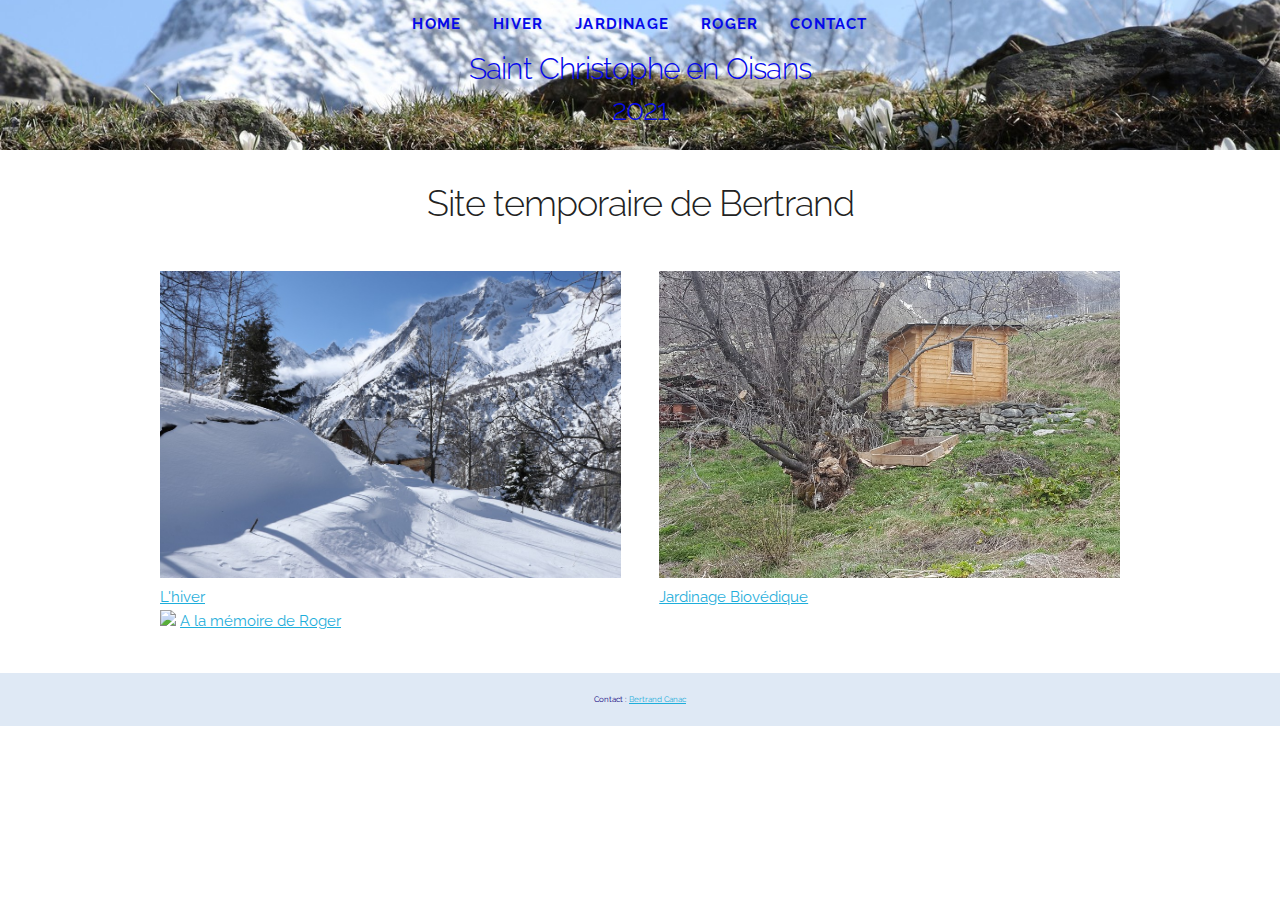
==== commit 8571bc06: "Add files via upload" ====
--- a/index.html
+++ b/index.html
@@ -50,6 +50,7 @@
                   <li><a href="index.html">Home</a></li>
                   <li><a href="hiver.html">Hiver</a></li>
                   <li><a href="jardin.html">Jardinage</a></li>
+                  <li><a href="roger.html">Roger</a></li>
                   <li><a href="#">Contact</a></li>
               </ul>
           </div>
@@ -67,12 +68,22 @@
     <div class="container">
       <div class="row">
         <div class="one-half column">
-          <img class="u-max-full-width" src="images/a21.jpg">
+          <img class="u-max-full-width" src="images/a6.jpg">
           <a href="hiver.html">L'hiver</a>
         </div>
         <div class="one-half column">
           <img class="u-max-full-width" src="images/j4_cr.jpg">
           <a href="jardin.html">Jardinage Biovédique</a>
+        </div>
+      </div>
+      <div class="row">
+        <div class="one-half column">
+          <img class="u-max-full-width" src="images/t2.jpg">
+          <a href="roger.html">A la mémoire de Roger</a>
+        </div>
+        <div class="one-half column">
+          <img class="u-max-full-width" src="">
+          <a href=""> </a>
         </div>
       </div>
   </div>
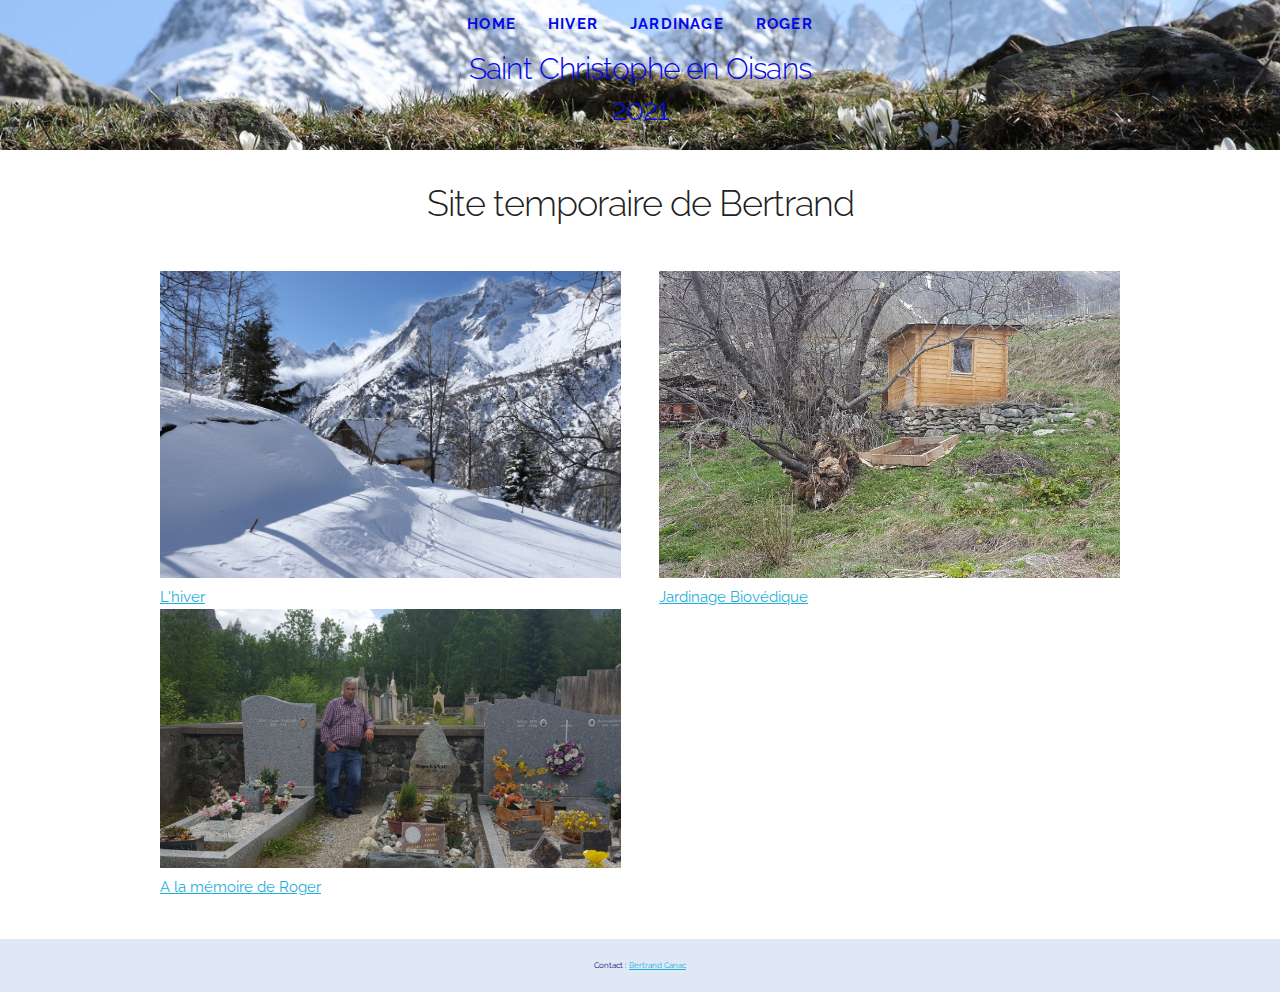
==== commit b4ae97d5: "Add files via upload" ====
--- a/index.html
+++ b/index.html
@@ -51,7 +51,6 @@
                   <li><a href="hiver.html">Hiver</a></li>
                   <li><a href="jardin.html">Jardinage</a></li>
                   <li><a href="roger.html">Roger</a></li>
-                  <li><a href="#">Contact</a></li>
               </ul>
           </div>
       </nav>
